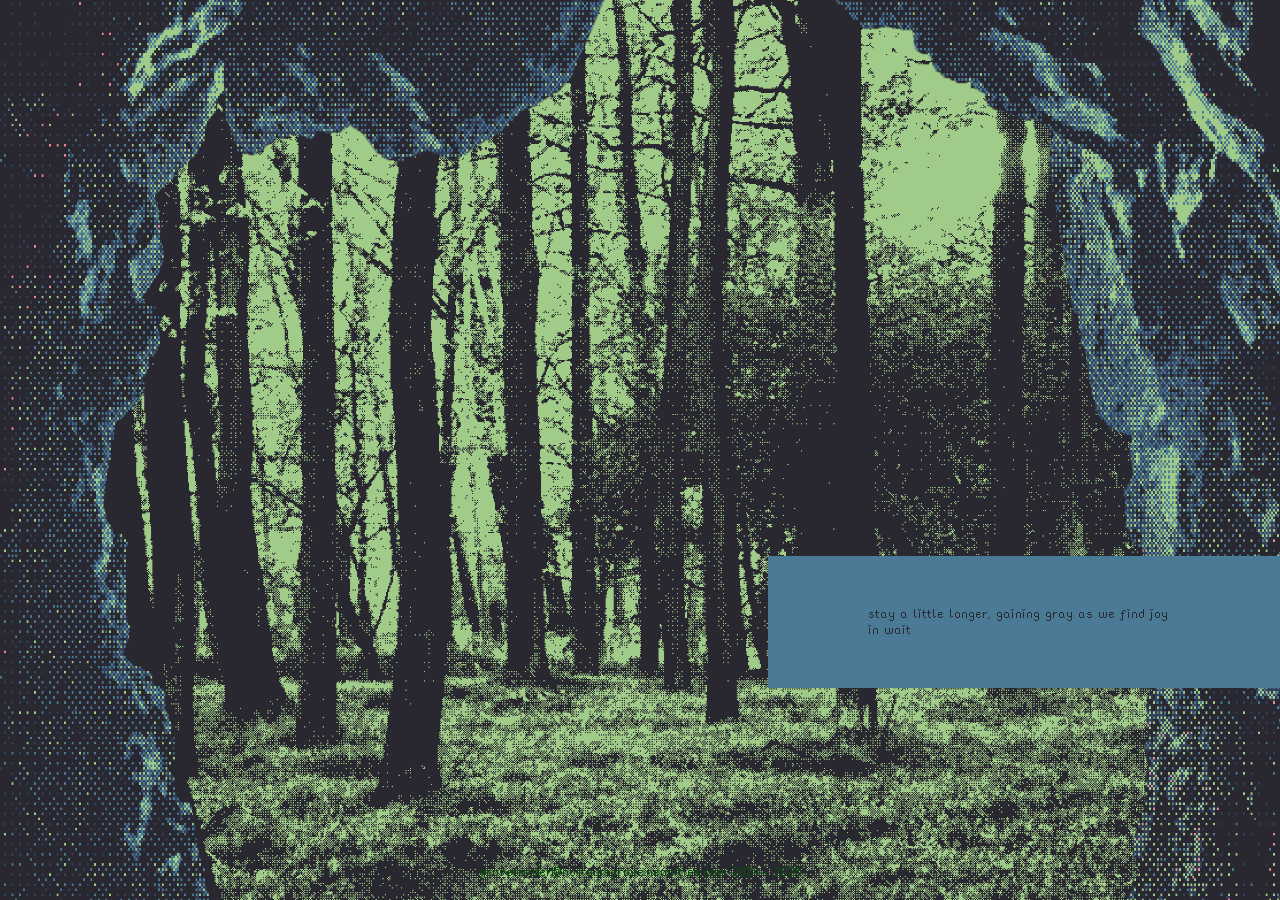
==== dargosrest.html @ 68ee0331 "+1 D'argo's Rest" ====
<!DOCTYPE html>
  <html>
  <head>
    <link rel="icon" type="image/x-icon" href="/assets/img/leaf.ico">
    <meta http-equiv="content-type" content="text/html; charset=UTF-8">
    <meta charset="UTF-8">
    <meta name="viewport" content="width=device-width, initial-scale=1.0">
    <title>D'argo's Rest</title>
    <link href="assets/dargosrest.css" rel="stylesheet" type="text/css" media="all">
  </head>
  <body>
  <div class="wrapper">
  <div class="mouse-move">
  <img class="bg mouse" value="2" src="assets/img/DargosRestForeground.png">
  </div>
  <header class="page-header"></header>
  <main class="page-body">
    <div>
      <p id="stay">stay a little longer, gaining gray as we find joy in wait</p>
      <a id="key" href="hollowsgrove.html"><img id="keyImage" src="assets/img/bird2.png"></a>
    </div>
  </main>
  <footer class="page-footer" style="display: flex; justify-content: center;">grovetender@hollowsgrove.neocities.com 2024 - 2026</footer>
</div>
</body>
<script type="text/javascript">
// <![CDATA[
var speed=33; // lower number for faster
var drops=100; // number of 'drops'
var colour="#ee8695"; // colour of drops (generally grey!)
var colour2="random";

var sparkles=50;
/***************************\
*   Rainy Afternoon Effect  *
*(c)2011-13 mf2fm web-design*
*  http://www.mf2fm.com/rv  *
* DON'T EDIT BELOW THIS BOX *
\***************************/

var flks=new Array();
var flkx=new Array();
var flky=new Array();
var fldy=new Array();
var swide, shigh, boddie;
var ie_version=(navigator.appVersion.indexOf("MSIE")!=-1)?parseFloat(navigator.appVersion.split("MSIE")[1]):false;

var x=ox=400;
var y=oy=300;
var swide=800;
var shigh=600;
var sleft=sdown=0;
var tiny=new Array();
var star=new Array();
var starv=new Array();
var starx=new Array();
var stary=new Array();
var tinyx=new Array();
var tinyy=new Array();
var tinyv=new Array();
var active=false; //only true while hovering
var loopRunning=false; //prevents multiple sparkle() chains

function addLoadEvent(funky) {
  var oldonload=window.onload;
  if (typeof(oldonload)!='function') window.onload=funky;
  else window.onload=function() {
    if (oldonload) oldonload();
    funky();
  }
}

// both effects now register through addLoadEvent so neither one
// overwrites the other's window.onload assignment.
addLoadEvent(glitter);

window.onresize=set_width;
function set_width() {
  var sw_min=999999;
  var sh_min=999999;
  if (document.documentElement && document.documentElement.clientWidth) {
    if (document.documentElement.clientWidth>0) sw_min=document.documentElement.clientWidth;
    if (document.documentElement.clientHeight>0) sh_min=document.documentElement.clientHeight;
  }
  if (typeof(self.innerWidth)=='number' && self.innerWidth) {
    if (self.innerWidth>0 && self.innerWidth<sw_min) sw_min=self.innerWidth;
    if (self.innerHeight>0 && self.innerHeight<sh_min) sh_min=self.innerHeight;
  }
  if (document.body.clientWidth) {
    if (document.body.clientWidth>0 && document.body.clientWidth<sw_min) sw_min=document.body.clientWidth;
    if (document.body.clientHeight>0 && document.body.clientHeight<sh_min) sh_min=document.body.clientHeight;
  }
  if (sw_min==999999 || sh_min==999999) {
    sw_min=800;
    sh_min=600;
  }
  swide=sw_min;
  shigh=sh_min;
}

// renamed from the bare "window.onload=function(){...}" to a named
// function, called via addLoadEvent above instead of a raw assignment.
function glitter() {
  if (document.getElementById) {
    // one fixed, non-scrolling container for everything
    var container = document.createElement("div");
    container.style.position = "fixed";
    container.style.top = "0";
    container.style.left = "0";
    container.style.width = "100%";
    container.style.height = "100%";
    container.style.overflow = "hidden";
    container.style.pointerEvents = "none"; // so it never blocks clicks
    container.style.zIndex = "999";
    document.body.appendChild(container);

    var i, rats, rlef, rdow;
    for (var i=0; i<sparkles; i++) {
      var rats=createSparkleDiv(3, 3);
      rats.style.visibility="hidden";
      container.appendChild(tiny[i]=rats);
      starv[i]=0;
      tinyv[i]=0;
      var rats=createSparkleDiv(5, 5);
      rats.style.backgroundColor="transparent";
      rats.style.visibility="hidden";
      var rlef=createSparkleDiv(1, 5);
      var rdow=createSparkleDiv(5, 1);
      rats.appendChild(rlef);
      rats.appendChild(rdow);
      rlef.style.top="2px";
      rlef.style.left="0px";
      rdow.style.top="0px";
      rdow.style.left="2px";
      container.appendChild(star[i]=rats);
    }
    set_width();
    bindHoverTargets();
  }
}

//attach hover behaviour to whatever elements you want
function bindHoverTargets() {
  // e.g. 'a[href]', '.sparkle-link', '#myLink'
  var targets = document.querySelectorAll('a[href]');

  targets.forEach(function(el) {
    el.addEventListener('mouseenter', function() {
      active = true;
      if (!loopRunning) {
        loopRunning = true;
        sparkle();
      }
    });

    el.addEventListener('mousemove', mouse);

    el.addEventListener('mouseleave', function() {
      active = false;
    });
  });
}

function sparkle() {
  var c;
  if (active && (Math.abs(x-ox)>1 || Math.abs(y-oy)>1)) {
    ox=x;
    oy=y;
    for (c=0; c<sparkles; c++) if (!starv[c]) {
      star[c].style.left=(starx[c]=x)+"px";
      star[c].style.top=(stary[c]=y+1)+"px";
      star[c].style.clip="rect(0px, 5px, 5px, 0px)";
      star[c].childNodes[0].style.backgroundColor=star[c].childNodes[1].style.backgroundColor=(colour2=="random")?newColour():colour2;
      star[c].style.visibility="visible";
      starv[c]=50;
      break;
    }
  }
  for (c=0; c<sparkles; c++) {
    if (starv[c]) update_star(c);
    if (tinyv[c]) update_tiny(c);
  }

  // stop the animation loop once inactive and nothing left to animate
  var anythingAlive = false;
  for (c=0; c<sparkles; c++) {
    if (starv[c] || tinyv[c]) { anythingAlive = true; break; }
  }
  if (active || anythingAlive) {
    setTimeout(sparkle, 40);
  } else {
    loopRunning = false; // fully stopped; mouseenter will restart it next time
  }
}

function update_star(i) {
  if (--starv[i]==25) star[i].style.clip="rect(1px, 4px, 4px, 1px)";
  if (starv[i]) {
    stary[i]+=1+Math.random()*3;
    starx[i]+=(i%5-2)/5;
    if (stary[i]<shigh+sdown) {
      star[i].style.top=stary[i]+"px";
      star[i].style.left=starx[i]+"px";
    } else {
      star[i].style.visibility="hidden";
      starv[i]=0;
      return;
    }
  } else {
    tinyv[i]=50;
    tiny[i].style.top=(tinyy[i]=stary[i])+"px";
    tiny[i].style.left=(tinyx[i]=starx[i])+"px";
    tiny[i].style.width="2px";
    tiny[i].style.height="2px";
    tiny[i].style.backgroundColor=star[i].childNodes[0].style.backgroundColor;
    star[i].style.visibility="hidden";
    tiny[i].style.visibility="visible"
  }
}

function update_tiny(i) {
  if (--tinyv[i]==25) {
    tiny[i].style.width="1px";
    tiny[i].style.height="1px";
  }
  if (tinyv[i]) {
    tinyy[i]+=1+Math.random()*3;
    tinyx[i]+=(i%5-2)/5;
    if (tinyy[i]<shigh+sdown) {
      tiny[i].style.top=tinyy[i]+"px";
      tiny[i].style.left=tinyx[i]+"px";
    } else {
      tiny[i].style.visibility="hidden";
      tinyv[i]=0;
      return;
    }
  } else tiny[i].style.visibility="hidden";
}

//mouse() now works with the event it's given from addEventListener
function mouse(e) {
  set_scroll();
  y = e.pageY;
  x = e.pageX;
}

window.onscroll=set_scroll;
function set_scroll() {
  if (typeof(self.pageYOffset)=='number') {
    sdown=self.pageYOffset;
    sleft=self.pageXOffset;
  } else if (document.body && (document.body.scrollTop || document.body.scrollLeft)) {
    sdown=document.body.scrollTop;
    sleft=document.body.scrollLeft;
  } else if (document.documentElement && (document.documentElement.scrollTop || document.documentElement.scrollLeft)) {
    sleft=document.documentElement.scrollLeft;
    sdown=document.documentElement.scrollTop;
  } else {
    sdown=0;
    sleft=0;
  }
}

// renamed the sparkle version too, so both createDiv
// variants coexist under distinct names instead of one silently
// overwriting the other.
function createSparkleDiv(height, width) {
  var div=document.createElement("div");
  div.style.position="absolute";
  div.style.height=height+"px";
  div.style.width=width+"px";
  div.style.overflow="hidden";
  return (div);
}

function newColour() {
  var c=new Array();
  c[0]=Math.floor(Math.random()*(256-200)+200);
  c[1]=Math.floor(Math.random()*(180-75)+75);
  c[2]=Math.floor(Math.random()*(180-115)+115);
  c[2]=Math.floor(Math.random()*(180-115)+115);
  return ("rgb("+c[0]+", "+c[1]+", "+c[2]+")");
}

document.addEventListener("mousemove", parallax);
function parallax(event) {
    this.querySelectorAll(".mouse").forEach((shift) => {
        const position = shift.getAttribute("value");
        const x = (window.innerWidth - event.pageX * position) / 90;
        const y = (window.innerHeight - event.pageY * position) / 90;

        shift.style.transform = `translateX(${x}px) translateY(${y}px)`;
    });
}
// ]]>
</script>
</html>
---- assets/dargosrest.css ----
@font-face {
  font-family: "Daydream";
  src : url("Daydream.otf");
}

@font-face {
  font-family: "PixelTitle";
  src : url("visitor1.ttf")
}

@font-face {
  font-family: "PixelBody";
  src : url("rainyhearts.ttf")
}

@font-face {
  font-family: "Mieszkanie";
  src : url("mieszkanie9.otf")
}

* {
  box-sizing: inherit;
}

html {
  height: 100%;
  box-sizing: border-box;
}

body {
  height: 100%;
  font: 0.8em;
  font-family: "PixelBody";
  padding: 0;
  margin: 0;
  background-image: url("img/DargosRest.png");
  background-size: cover;
  background-attachment: fixed;
}

* {
  box-sizing: inherit;
}

.wrapper {
  min-height: 100%;
  display: grid;
  grid-template-rows: auto 1fr auto;
}

.page-header,
.page-footer {
  color: #015202;
  padding: 20px;
}

.page-body {
  padding: 20px;
}

.page-body p {
  /*border: 1px solid grey*/;
}

#stay {
  position: fixed;
  top: 60vh;
  left: 60vw;
  display: inline-block;
  text-align: left;
  color: #292831;
  background: #4a7a96;
  padding: 50px 100px 50px 100px;
}

*::selection {
  background: #292831;
  color: #4a7a96;
}

*::-moz-selection {
  background: #292831;
  color: #4a7a96;
}

*::-webkit-selection {
  background: #292831;
  color: #4a7a96;
}

#keyImage {
  opacity: 0;
  transition: 0.3s ease;
  position: fixed;
  top: 5vh;
  left: 50vw;
  width: 7vw;
}

#keyImage:hover {
  opacity: 1;
  scale: 1.2;
}

.bg {
  position: fixed;
  margin: 0px;
  padding: 0px;
  height: 110vh;
  width: 110vw;
  left: -2vw;
  top: -2vh;
  display: block;
}

.mouse_move {
  position: relative;
  width: 100%;
  height: 100vh;
  overflow: hidden;
  display: flex;
  justify-content: center;
  align-items: center;
}
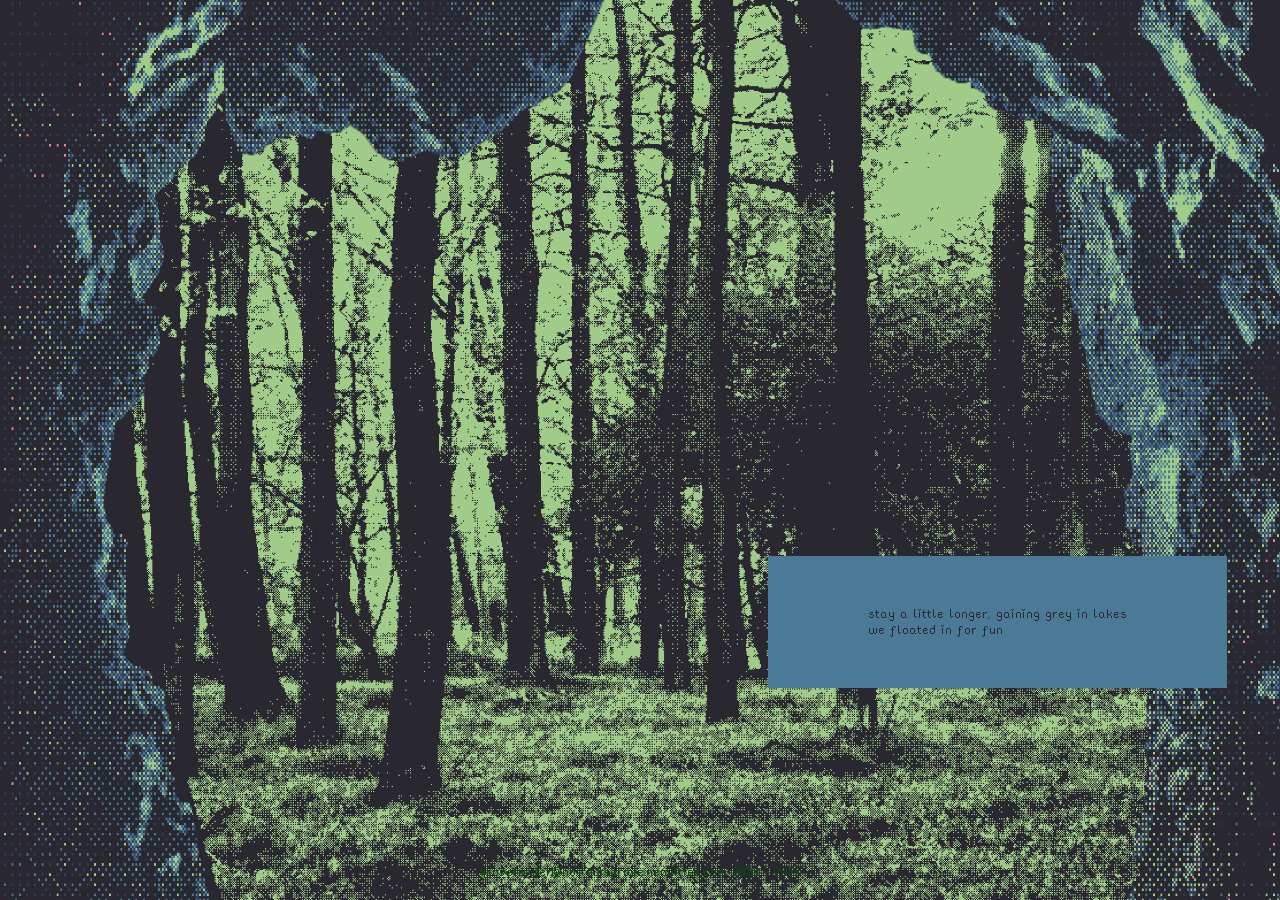
==== commit 0d44aade: "+1 interaction on p's (glitter)" ====
--- a/dargosrest.html
+++ b/dargosrest.html
@@ -16,8 +16,10 @@
   <header class="page-header"></header>
   <main class="page-body">
     <div>
-      <p id="stay">stay a little longer, gaining gray as we find joy in wait</p>
-      <a id="key" href="hollowsgrove.html"><img id="keyImage" src="assets/img/bird2.png"></a>
+      <p id="stay">stay a little longer, gaining grey in lakes<br />we floated in for fun</p>
+      <a id="key" href="hollowsgrove.html"><img id="keyImageBird" src="assets/img/bird2.png"></a>
+      <a id="key" href="hollowsgrove.html"><img id="keyImageGrasshopper" src="assets/img/grasshopper.png"></a>
+      <a id="key" href="hollowsgrove.html"><img id="keyImageCaterpillar" src="assets/img/caterpillar.png"></a>
     </div>
   </main>
   <footer class="page-footer" style="display: flex; justify-content: center;">grovetender@hollowsgrove.neocities.com 2024 - 2026</footer>
@@ -141,10 +143,28 @@
 
 //attach hover behaviour to whatever elements you want
 function bindHoverTargets() {
+  // Change this selector to target whatever you like:
   // e.g. 'a[href]', '.sparkle-link', '#myLink'
-  var targets = document.querySelectorAll('a[href]');
-
-  targets.forEach(function(el) {
+  var target1 = document.querySelectorAll('a[href]');
+  var target2 = document.querySelectorAll('p');
+
+  target1.forEach(function(el) {
+    el.addEventListener('mouseenter', function() {
+      active = true;
+      if (!loopRunning) {
+        loopRunning = true;
+        sparkle();
+      }
+    });
+
+    el.addEventListener('mousemove', mouse);
+
+    el.addEventListener('mouseleave', function() {
+      active = false;
+    });
+  });
+
+  target2.forEach(function(el) {
     el.addEventListener('mouseenter', function() {
       active = true;
       if (!loopRunning) {
--- a/assets/dargosrest.css
+++ b/assets/dargosrest.css
@@ -88,18 +88,46 @@
   color: #4a7a96;
 }
 
-#keyImage {
+#keyImageBird {
   opacity: 0;
   transition: 0.3s ease;
   position: fixed;
   top: 5vh;
   left: 50vw;
-  width: 7vw;
+  width: 3vw;
 }
 
-#keyImage:hover {
+#keyImageBird:hover {
   opacity: 1;
-  scale: 1.2;
+  scale: 2.6;
+}
+
+#keyImageGrasshopper {
+  opacity: 0;
+  transition: 0.3s ease;
+  position: fixed;
+  top: 45vh;
+  left: 27vw;
+  width: 3vw;
+}
+
+#keyImageGrasshopper:hover {
+  opacity: 1;
+  scale: 2.6;
+}
+
+#keyImageCaterpillar {
+  opacity: 0;
+  transition: 0.3s ease;
+  position: fixed;
+  top: 89vh;
+  left: 45vw;
+  width: 3vw;
+}
+
+#keyImageCaterpillar:hover {
+  opacity: 1;
+  scale: 2.6;
 }
 
 .bg {
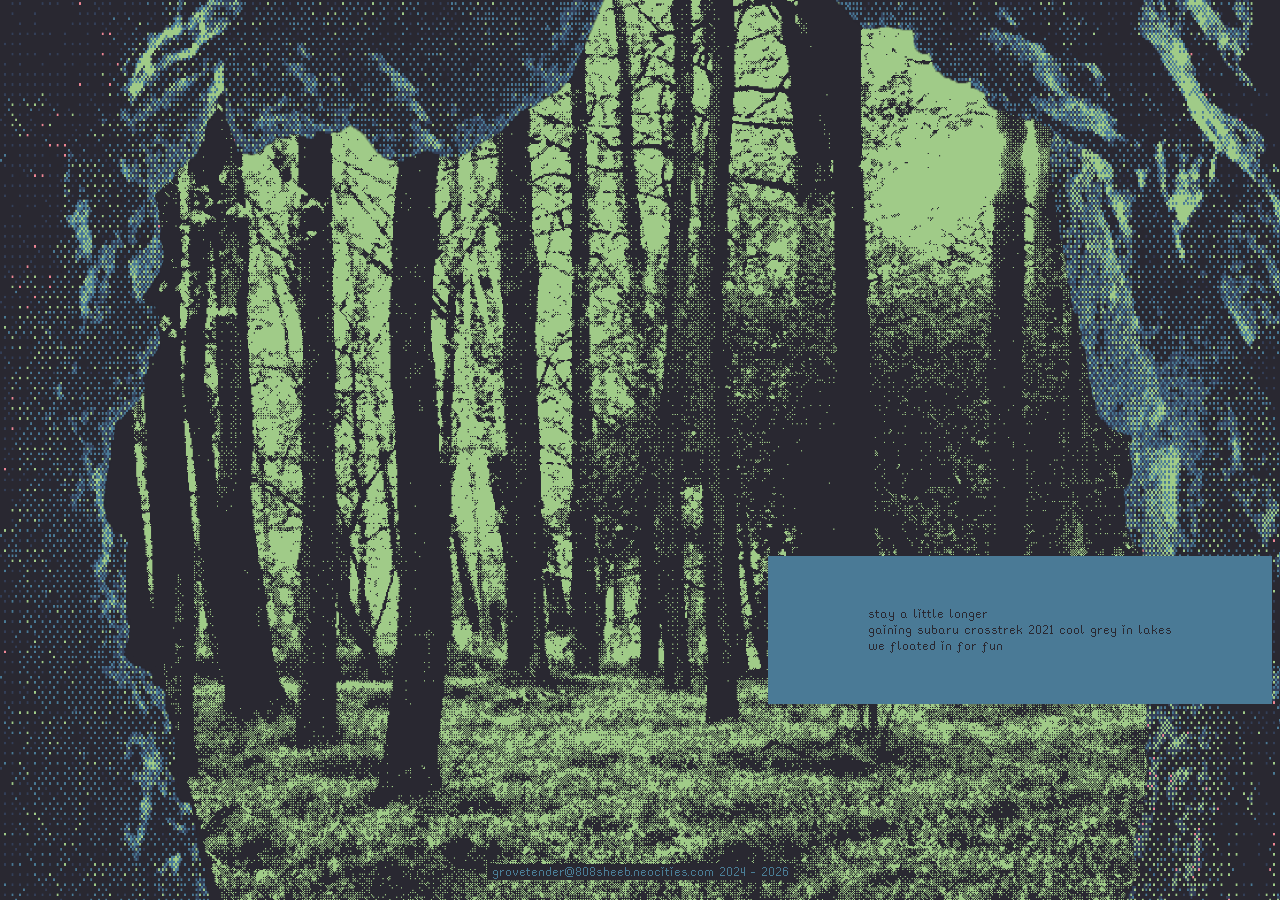
==== commit b0e0a41e: "+1" ====
--- a/dargosrest.html
+++ b/dargosrest.html
@@ -16,13 +16,13 @@
   <header class="page-header"></header>
   <main class="page-body">
     <div>
-      <p id="stay">stay a little longer, gaining grey in lakes<br />we floated in for fun</p>
+      <p id="stay">stay a little longer<br />gaining subaru crosstrek 2021 cool grey in lakes<br />we floated in for fun</p>
       <a id="key" href="hollowsgrove.html"><img id="keyImageBird" src="assets/img/bird2.png"></a>
       <a id="key" href="hollowsgrove.html"><img id="keyImageGrasshopper" src="assets/img/grasshopper.png"></a>
       <a id="key" href="hollowsgrove.html"><img id="keyImageCaterpillar" src="assets/img/caterpillar.png"></a>
     </div>
   </main>
-  <footer class="page-footer" style="display: flex; justify-content: center;">grovetender@hollowsgrove.neocities.com 2024 - 2026</footer>
+  <footer class="page-footer" style="display: flex; justify-content: center;"><span id="foot">grovetender@808sheeb.neocities.com 2024 - 2026</span></footer>
 </div>
 </body>
 <script type="text/javascript">
--- a/assets/dargosrest.css
+++ b/assets/dargosrest.css
@@ -16,10 +16,6 @@
 @font-face {
   font-family: "Mieszkanie";
   src : url("mieszkanie9.otf")
-}
-
-* {
-  box-sizing: inherit;
 }
 
 html {
@@ -50,8 +46,13 @@
 
 .page-header,
 .page-footer {
-  color: #015202;
   padding: 20px;
+}
+
+#foot {
+  color: #4a7d96;
+  background: #292831;
+  padding: 0px 5px 0px 5px;
 }
 
 .page-body {
@@ -120,7 +121,7 @@
   opacity: 0;
   transition: 0.3s ease;
   position: fixed;
-  top: 89vh;
+  top: 87vh;
   left: 45vw;
   width: 3vw;
 }
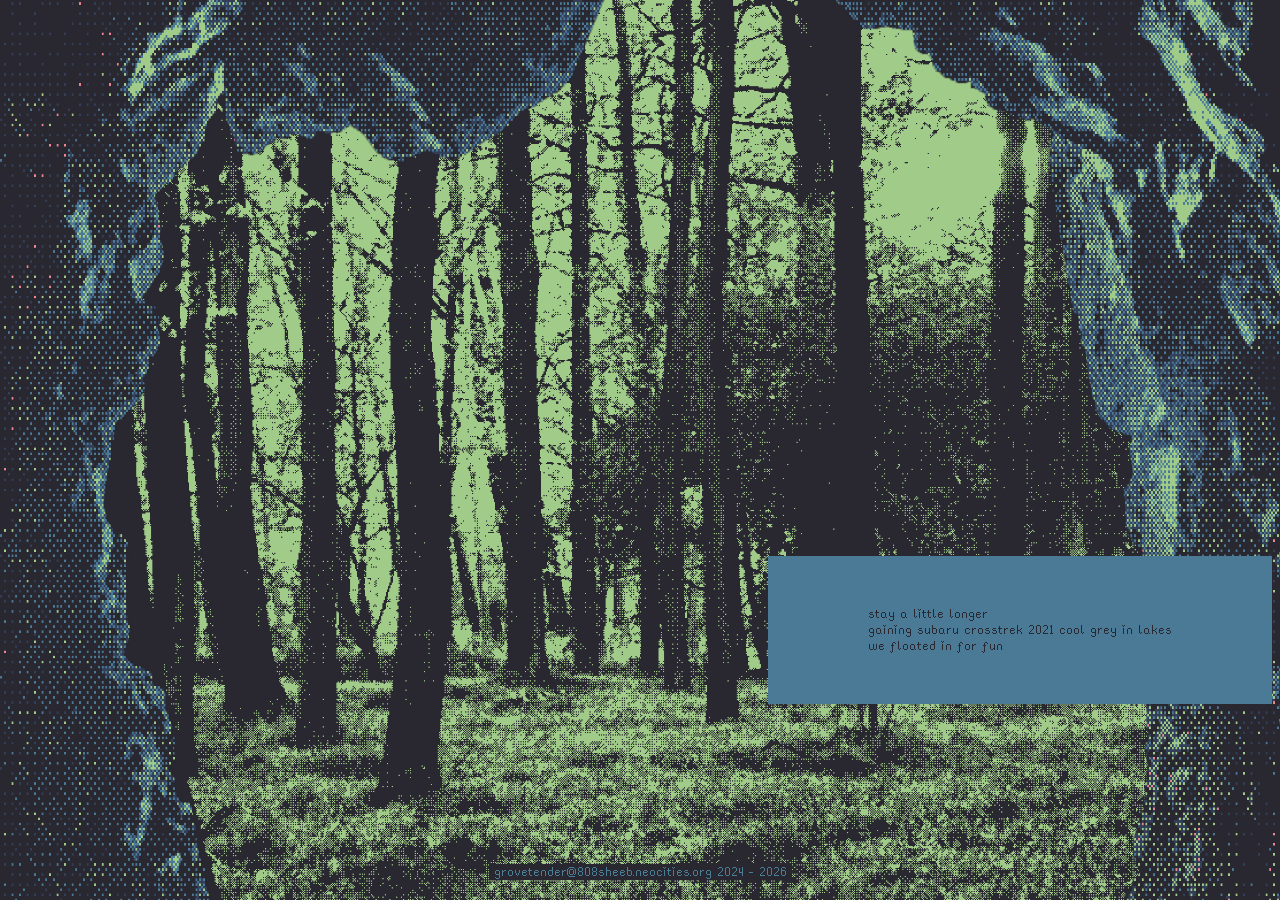
==== commit 68dedf02: "About Me page added" ====
--- a/dargosrest.html
+++ b/dargosrest.html
@@ -22,7 +22,7 @@
       <a id="key" href="hollowsgrove.html"><img id="keyImageCaterpillar" src="assets/img/caterpillar.png"></a>
     </div>
   </main>
-  <footer class="page-footer" style="display: flex; justify-content: center;"><span id="foot">grovetender@808sheeb.neocities.com 2024 - 2026</span></footer>
+  <footer class="page-footer" style="display: flex; justify-content: center;"><span id="foot">grovetender@808sheeb.neocities.org 2024 - 2026</span></footer>
 </div>
 </body>
 <script type="text/javascript">
